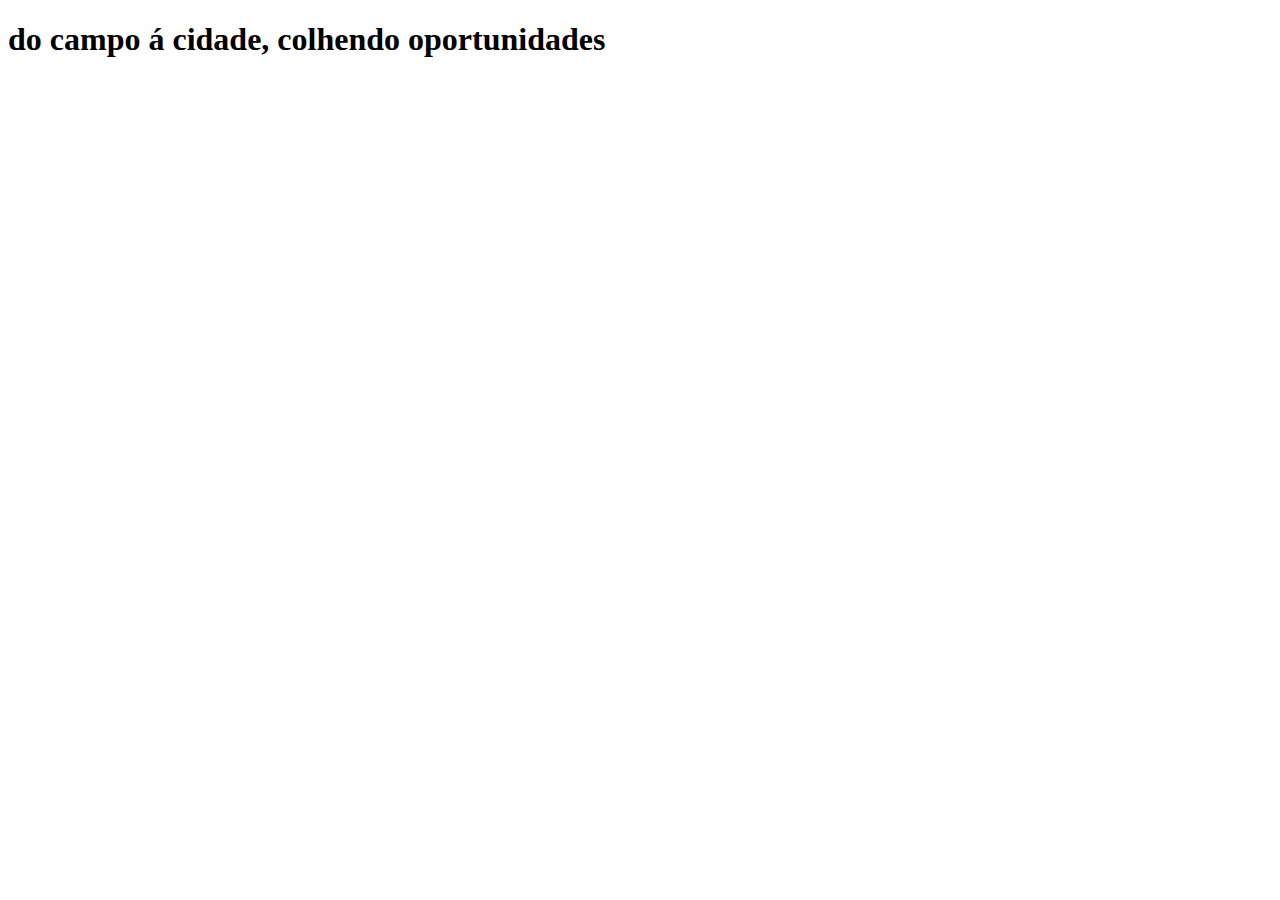
==== index.html @ 68f7b2f6 "commit" ====
<!DOCTYPE html>
<html lang="pt-br">
<head>
    <meta charset="UTF-8">
    <meta name="viewport" content="width=device-width, initial-scale=1.0">
    <title>Agrinho</title>
</head>
<body>
    <header class="cabecalho">
        <h1 class="titulo_principal">
            do campo á cidade, colhendo oportunidades
        </h1>
    </header>
    
</body>
</html>
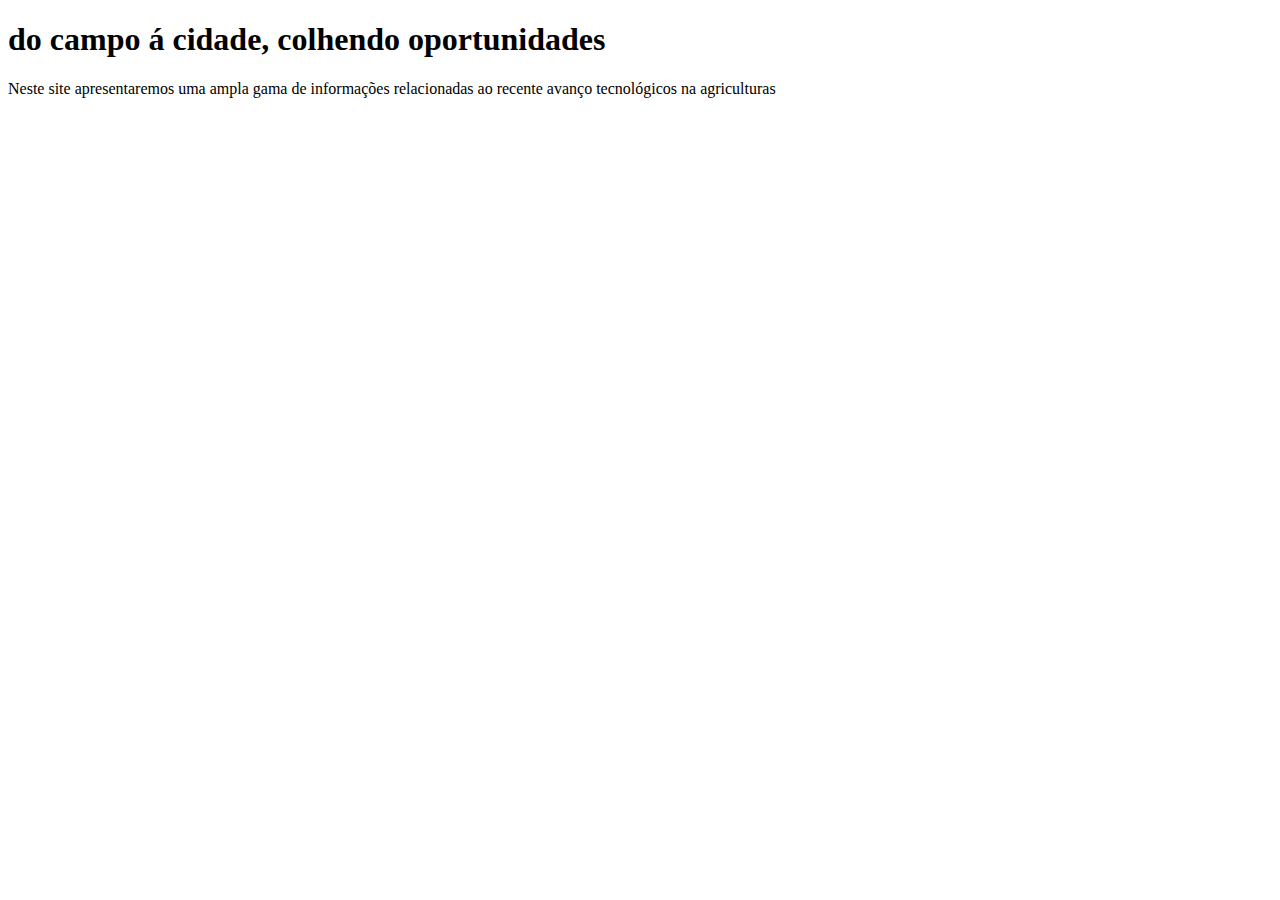
==== commit 4cb03cc9: "commit" ====
--- a/index.html
+++ b/index.html
@@ -4,12 +4,17 @@
     <meta charset="UTF-8">
     <meta name="viewport" content="width=device-width, initial-scale=1.0">
     <title>Agrinho</title>
+    <link rel="stylesheet" href="style.css">
+    <link rel="shortcut icon" href="" type="image/x-icon">
 </head>
 <body>
+
     <header class="cabecalho">
         <h1 class="titulo_principal">
             do campo á cidade, colhendo oportunidades
         </h1>
+        <p class="paragrafo_principal"> Neste site apresentaremos uma ampla gama de 
+            informações relacionadas ao recente avanço tecnológicos na agriculturas</p>
     </header>
     
 </body>
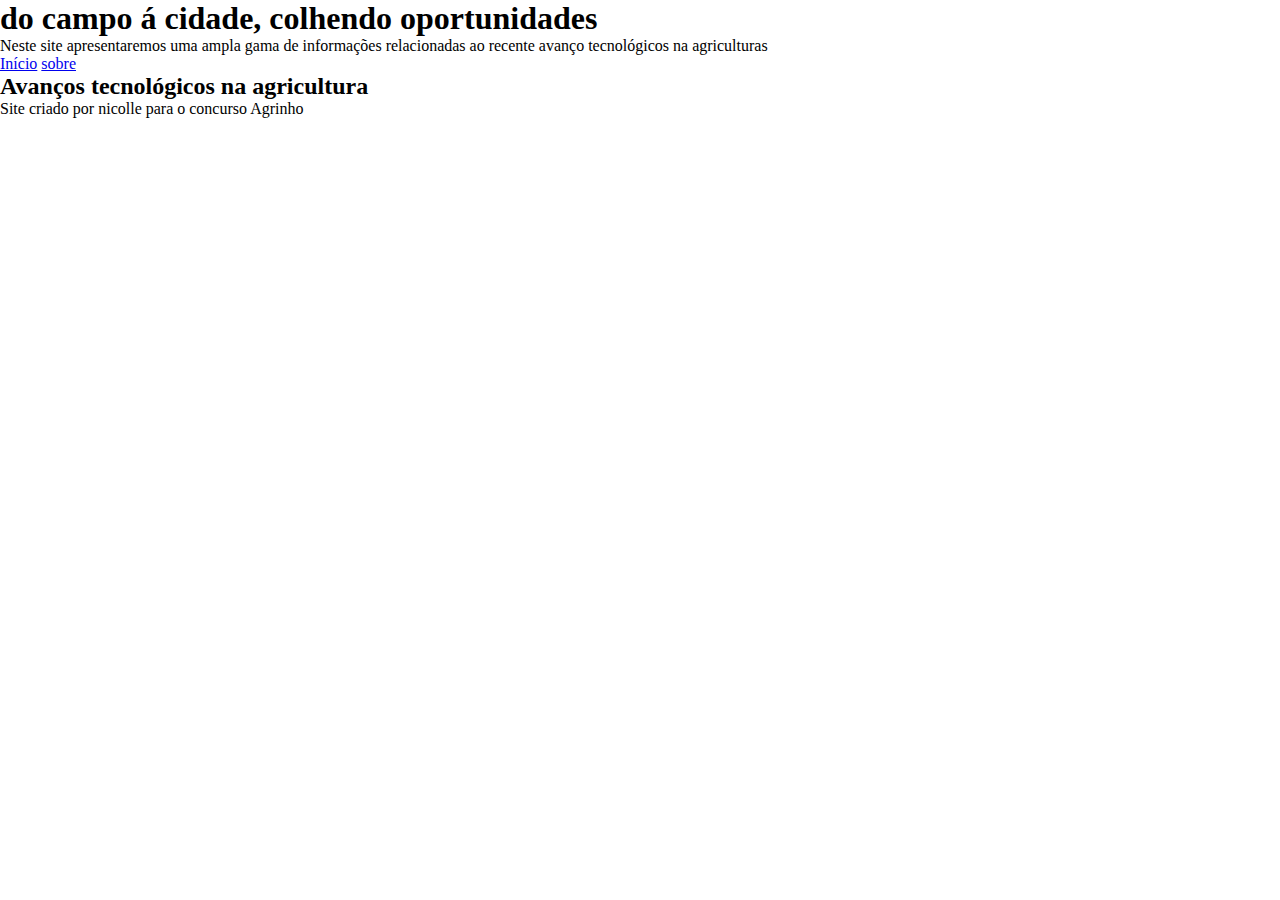
==== commit efa40157: "commit" ====
--- a/index.html
+++ b/index.html
@@ -16,6 +16,18 @@
         <p class="paragrafo_principal"> Neste site apresentaremos uma ampla gama de 
             informações relacionadas ao recente avanço tecnológicos na agriculturas</p>
     </header>
-    
+    <nav class="menu">
+        <a href="index.html"
+        class="menu_item">Início</a>
+        <a href="#" class="menu_item">sobre</a>
+    </nav>
+    <main>
+        <article>
+            <h2> Avanços tecnológicos na agricultura</h2>
+        </article>
+    </main>
+    <footer> 
+        <p> Site criado por nicolle para o concurso Agrinho</p>
+    </footer>
 </body>
 </html>--- a/style.css
+++ b/style.css
@@ -0,0 +1,15 @@
+@charset "UTF- 8";
+
+:root{
+    --cor1: #ecfadd;
+    --cor2: #bcfa5f;
+    --cor3: #56a700;
+    --cor4: #537a40;
+    --cor5: #395039;
+    --cor6: #37633e;
+}
+
+*{
+    margin: 0px;
+    padding: 0px;
+}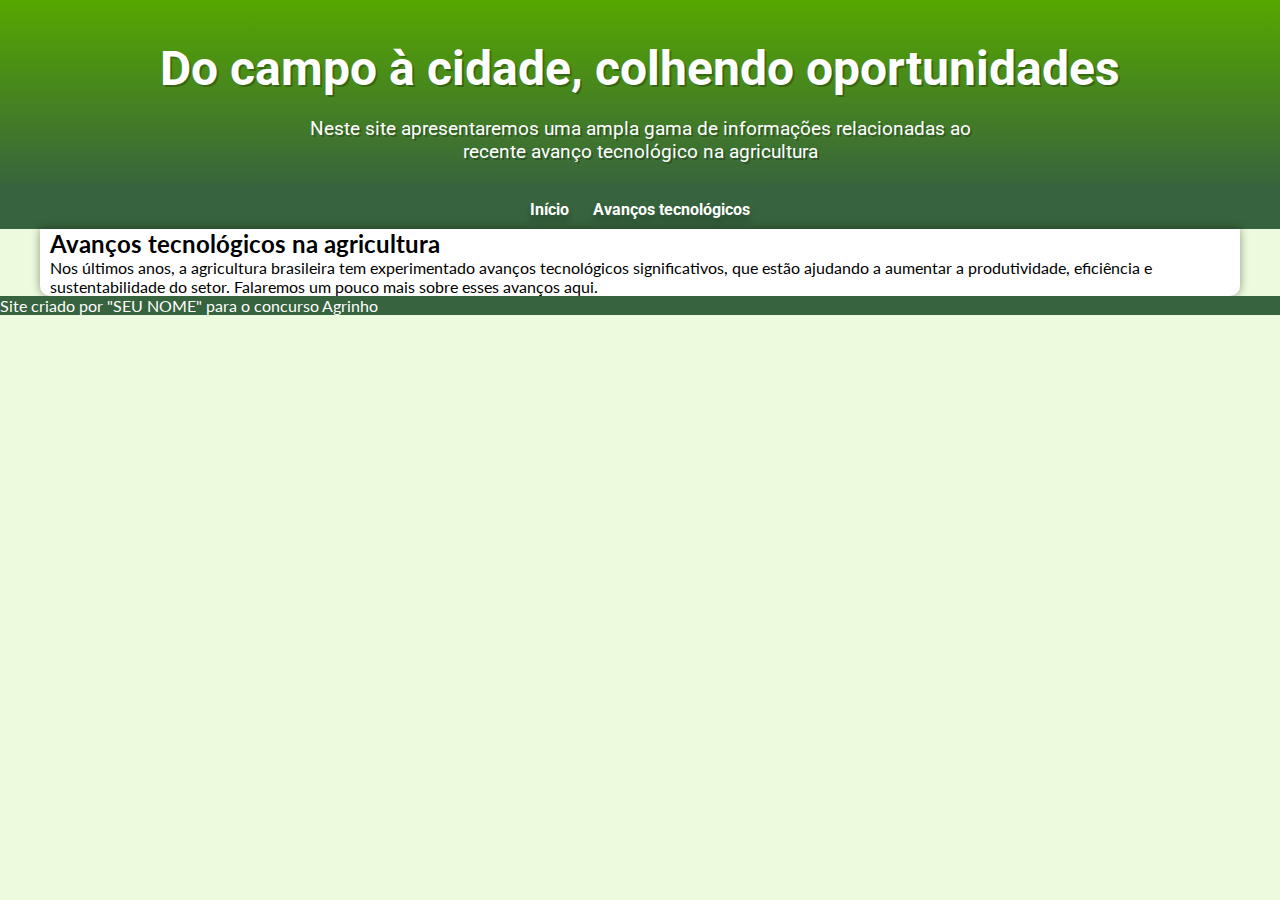
==== commit 0ce656b6: "Add files via upload" ====
--- a/index.html
+++ b/index.html
@@ -1,33 +1,35 @@
-<!DOCTYPE html>
-<html lang="pt-br">
-<head>
-    <meta charset="UTF-8">
-    <meta name="viewport" content="width=device-width, initial-scale=1.0">
-    <title>Agrinho</title>
-    <link rel="stylesheet" href="style.css">
-    <link rel="shortcut icon" href="" type="image/x-icon">
-</head>
-<body>
-
-    <header class="cabecalho">
-        <h1 class="titulo_principal">
-            do campo á cidade, colhendo oportunidades
-        </h1>
-        <p class="paragrafo_principal"> Neste site apresentaremos uma ampla gama de 
-            informações relacionadas ao recente avanço tecnológicos na agriculturas</p>
-    </header>
-    <nav class="menu">
-        <a href="index.html"
-        class="menu_item">Início</a>
-        <a href="#" class="menu_item">sobre</a>
-    </nav>
-    <main>
-        <article>
-            <h2> Avanços tecnológicos na agricultura</h2>
-        </article>
-    </main>
-    <footer> 
-        <p> Site criado por nicolle para o concurso Agrinho</p>
-    </footer>
-</body>
+<!DOCTYPE html>
+<html lang="pt-br">
+<head>
+    <meta charset="UTF-8">
+    <meta name="viewport" content="width=device-width, initial-scale=1.0">
+    <title>Agrinho</title>
+    <link rel="stylesheet" href="style.css">
+    <link rel="shortcut icon" href="cesj.png" type="image/x-icon">
+    <link rel="preconnect" href="https://fonts.googleapis.com">
+    <link rel="preconnect" href="https://fonts.gstatic.com" crossorigin>
+    <link href="https://fonts.googleapis.com/css2?family=Lato:wght@400;700&family=Roboto:wght@400;700&display=swap"
+        rel="stylesheet">
+</head>
+<body>
+    <header class="cabecalho">
+        <h1 class="titulo_principal">Do campo à cidade, colhendo oportunidades</h1>
+        <p class="paragrafo_principal">Neste site apresentaremos uma ampla gama de informações relacionadas ao recente avanço tecnológico na agricultura</p>
+    </header>
+
+    <nav class="menu">
+        <a href="index.html" class="menu_item">Início</a>
+        <a href="avancos.html" class="menu_item">Avanços tecnológicos</a>
+    </nav>
+    <main>
+        <article>
+            <h2>Avanços tecnológicos na agricultura</h2>
+            <p>Nos últimos anos, a agricultura brasileira tem experimentado avanços tecnológicos significativos, que estão ajudando a aumentar a produtividade, eficiência e sustentabilidade do setor. Falaremos um pouco mais sobre esses avanços aqui.
+            </p>
+        </article>
+    </main>
+    <footer>
+        <p>Site criado por "SEU NOME" para o concurso Agrinho</p>
+    </footer>
+</body>
 </html>--- a/style.css
+++ b/style.css
@@ -1,15 +1,96 @@
-@charset "UTF- 8";
-
-:root{
-    --cor1: #ecfadd;
-    --cor2: #bcfa5f;
-    --cor3: #56a700;
-    --cor4: #537a40;
-    --cor5: #395039;
-    --cor6: #37633e;
-}
-
-*{
-    margin: 0px;
-    padding: 0px;
-}+@charset "UTF-8";
+
+:root{
+    --cor1: #ecfadd;
+    --cor2: #BCFA5F;
+    --cor3: #56a700;
+    --cor4: #537A40;
+    --cor5: #395039;
+    --cor6: #37633e;
+    --fonte-principal: "Lato";
+    --fonte-secundaria: "Roboto";
+}
+
+*{
+    margin: 0px;
+    padding: 0px;
+}
+
+body {
+    background-color: var(--cor1);
+    font-family: var(--fonte-principal);
+  }
+  
+  main {
+    margin: auto;
+    min-width: 280px;
+    max-width: 1200px;
+    background-color: white;
+    box-shadow: 0px 0px 10px rgba(0, 0, 0, 0.4);
+    border-bottom-left-radius: 10px;
+    border-bottom-right-radius: 10px;
+  }
+  
+  article {
+    margin-left: 10px;
+    margin-right: 10px;
+  }
+  
+  .cabecalho {
+    background-image: linear-gradient(to bottom, var(--cor3), var(--cor6));
+    min-height: 150px;
+    padding-top: 40px;
+  }
+  
+  .menu {
+    font-family: var(--fonte-secundaria);
+    text-align: center;
+    background-color: var(--cor6);
+    padding: 10px;
+    text-shadow: 0px 6px 6px rgba(0, 0, 0, 0.25);
+  }
+  
+  .menu_item {
+    color: white;
+    padding: 10px;
+    text-decoration: none;
+    font-weight: bold;
+    border-radius: 5px;
+    transition-duration: 0.5s;
+  }
+  
+  .menu_item:hover {
+    background-color: var(--cor2);
+    color: var(--cor6);
+  }
+  
+  .titulo_principal {
+    font-family: var(--fonte-secundaria);
+    text-align: center;
+    color: white;
+    margin-bottom: 20px;
+    font-size: 3em;
+    text-shadow: 2px 2px 0px rgba(0, 0, 0, 0.25);
+  }
+  
+  .paragrafo_principal {
+    font-family: var(--fonte-secundaria);
+    text-align: center;
+    color: white;
+    font-size: 1.2em;
+    max-width: 700px;
+    padding-right: 10px;
+    padding-left: 10px;
+    margin: auto;
+    text-shadow: 2px 2px 0px rgba(0, 0, 0, 0.25);
+  }
+  
+  .container_imagem{
+    max-width: 800px;
+    min-width: 280px;
+  }
+  
+  footer {
+    background-color: var(--cor6);
+    color: white;
+  }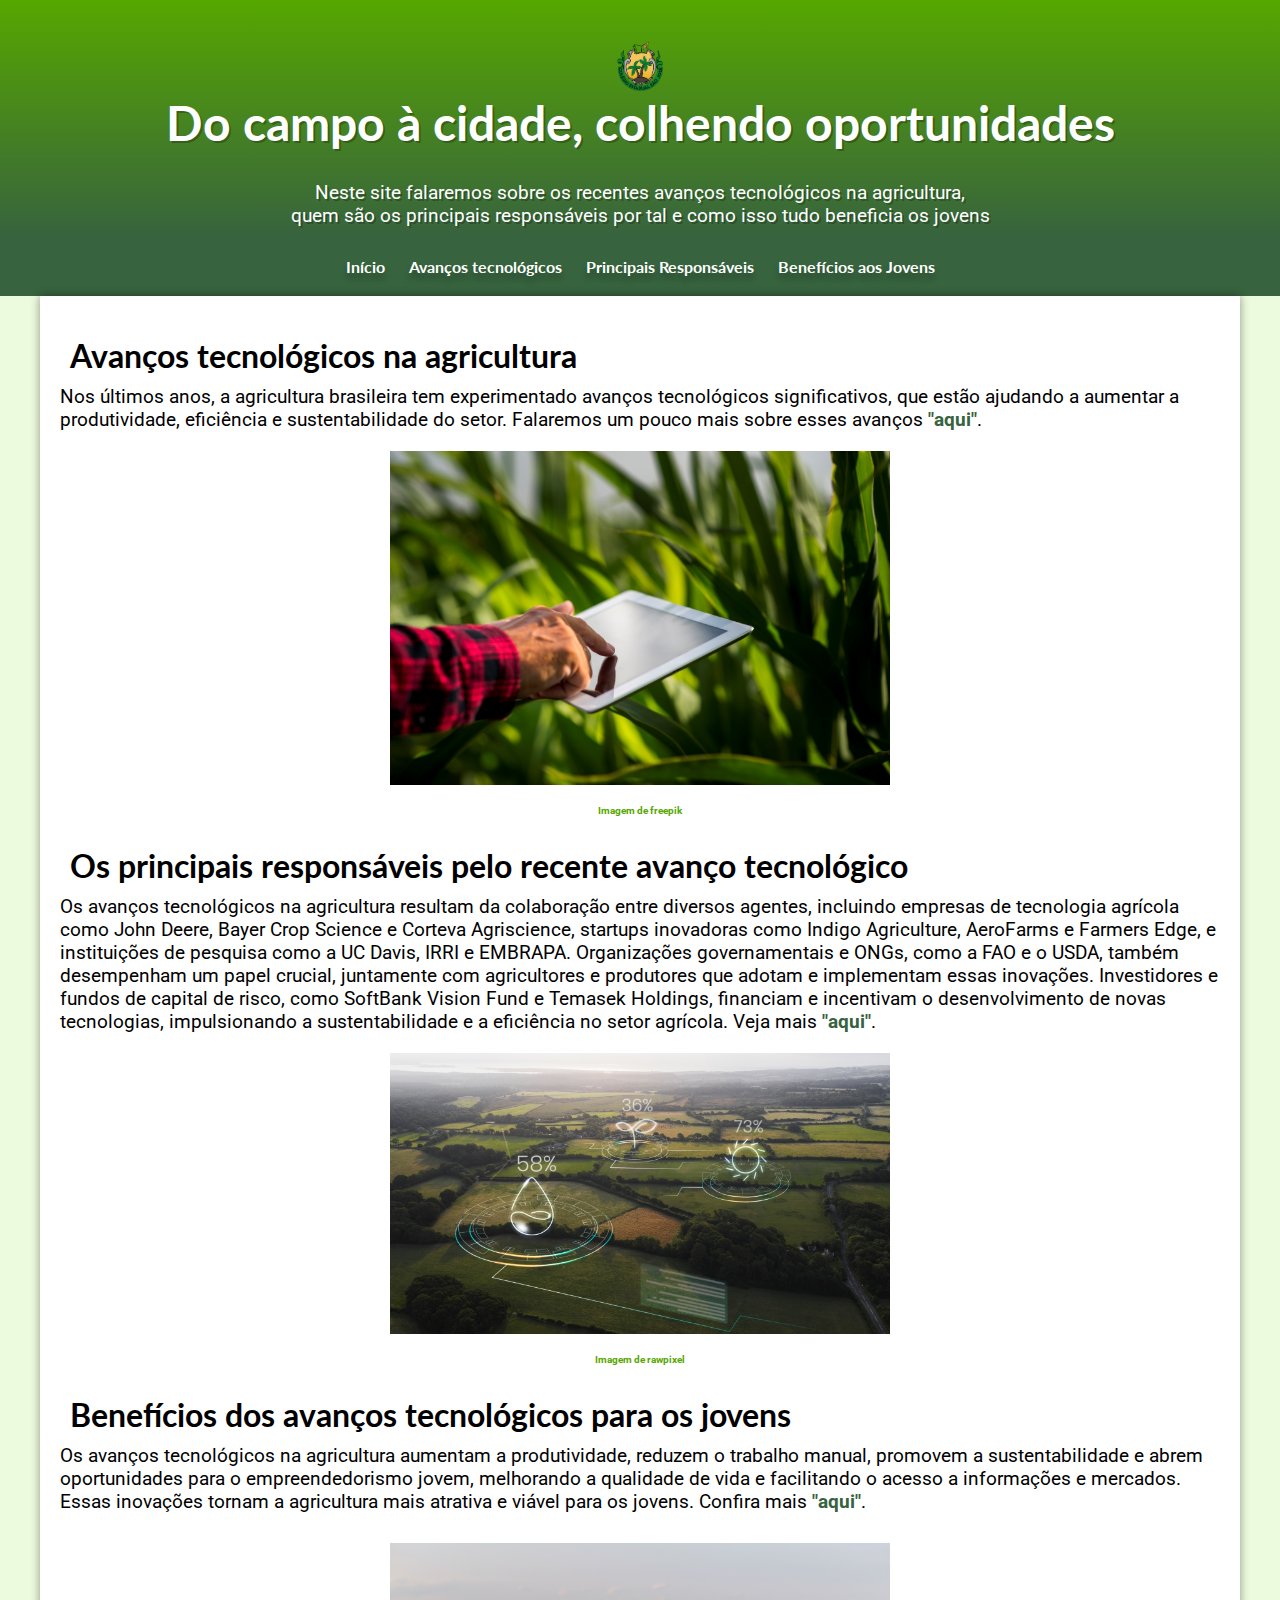
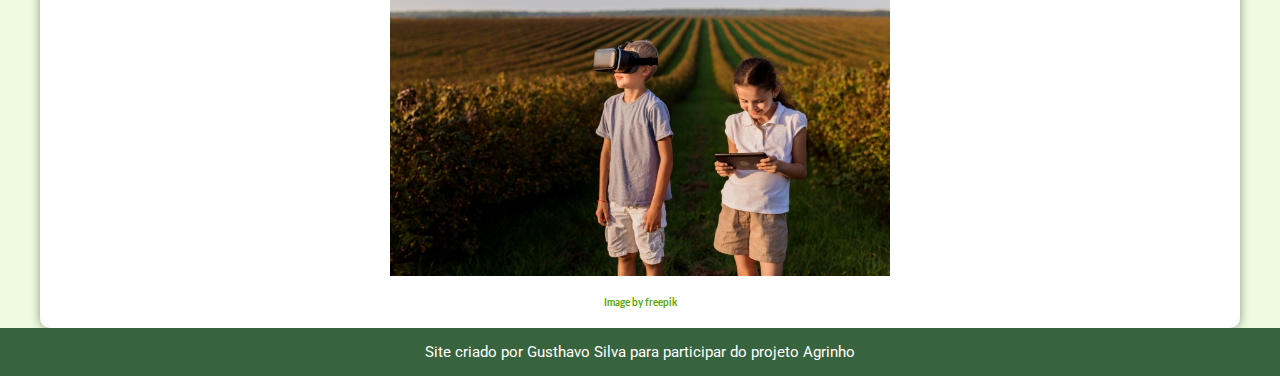
==== commit 7643fc50: "Add files via upload" ====
--- a/index.html
+++ b/index.html
@@ -1,5 +1,6 @@
 <!DOCTYPE html>
 <html lang="pt-br">
+
 <head>
     <meta charset="UTF-8">
     <meta name="viewport" content="width=device-width, initial-scale=1.0">
@@ -11,25 +12,49 @@
     <link href="https://fonts.googleapis.com/css2?family=Lato:wght@400;700&family=Roboto:wght@400;700&display=swap"
         rel="stylesheet">
 </head>
+
 <body>
     <header class="cabecalho">
+        <img class="cesj" src="cesj.png" alt="Colégio Estadual São José" >
         <h1 class="titulo_principal">Do campo à cidade, colhendo oportunidades</h1>
-        <p class="paragrafo_principal">Neste site apresentaremos uma ampla gama de informações relacionadas ao recente avanço tecnológico na agricultura</p>
+        <p class="paragrafo_principal">Neste site falaremos sobre os recentes avanços tecnológicos na agricultura, quem são os principais responsáveis por tal e como isso tudo beneficia os jovens</p>
     </header>
 
     <nav class="menu">
         <a href="index.html" class="menu_item">Início</a>
         <a href="avancos.html" class="menu_item">Avanços tecnológicos</a>
+        <a href="responsaveis.html" class="menu_item">Principais Responsáveis</a>
+        <a href="beneficios.html" class="menu_item">Benefícios aos Jovens</a>
     </nav>
     <main>
         <article>
             <h2>Avanços tecnológicos na agricultura</h2>
-            <p>Nos últimos anos, a agricultura brasileira tem experimentado avanços tecnológicos significativos, que estão ajudando a aumentar a produtividade, eficiência e sustentabilidade do setor. Falaremos um pouco mais sobre esses avanços aqui.
+            <p>Nos últimos anos, a agricultura brasileira tem experimentado avanços tecnológicos significativos, que
+                estão ajudando a aumentar a produtividade, eficiência e sustentabilidade do setor. Falaremos um pouco
+                mais sobre esses avanços <a href="avancos.html" class="links">"aqui"</a>.
+                <img class="container_imagens" src="avancos.jpg" alt="Homem segurando um tablet em um campo" >
+                <a href="https://br.freepik.com/fotos-gratis/close-up-homem-usando-um-tablet-em-um-campo_5132525.htm#fromView=search&page=1&position=0&uuid=0df9e376-fe92-4c0c-a2f4-f97eae287d04" class="links_out">Imagem de freepik</a>
             </p>
+            <h2>Os principais responsáveis pelo recente avanço tecnológico</h2>
+            <p>Os avanços tecnológicos na agricultura resultam da colaboração entre diversos agentes, incluindo empresas
+                de tecnologia agrícola como John Deere, Bayer Crop Science e Corteva Agriscience, startups inovadoras
+                como Indigo Agriculture, AeroFarms e Farmers Edge, e instituições de pesquisa como a UC Davis, IRRI e
+                EMBRAPA. Organizações governamentais e ONGs, como a FAO e o USDA, também desempenham um papel crucial,
+                juntamente com agricultores e produtores que adotam e implementam essas inovações. Investidores e fundos
+                de capital de risco, como SoftBank Vision Fund e Temasek Holdings, financiam e incentivam o
+                desenvolvimento de novas tecnologias, impulsionando a sustentabilidade e a eficiência no setor agrícola. Veja mais <a href="responsaveis.html" class="links">"aqui"</a>.
+                <img class="container_imagens" src="responsaveis.jpg" alt="agricultura inteligente">
+                <a href="https://br.freepik.com/fotos-gratis/agricultura-inteligente-com-iot-agricola_17121960.htm#fromView=search&page=1&position=2&uuid=1d6048a3-9b40-4e0d-ba48-11a8b179a397" class="links_out">Imagem de rawpixel</a>
+            </p>
+            <h2>Benefícios dos avanços tecnológicos para os jovens</h2>
+                <p>Os avanços tecnológicos na agricultura aumentam a produtividade, reduzem o trabalho manual, promovem a sustentabilidade e abrem oportunidades para o empreendedorismo jovem, melhorando a qualidade de vida e facilitando o acesso a informações e mercados. Essas inovações tornam a agricultura mais atrativa e viável para os jovens. Confira mais <a href="beneficios.html" class="links">"aqui"</a>.</p>
+                <img class="container_imagens" src="jovens.jpg" alt="Crianças pequenas usando novas tecnologias">
+                <a href="https://www.freepik.com/free-photo/little-children-using-new-technologies_3464912.htm#fromView=search&page=2&position=3&uuid=0974492d-b4ec-47b3-bb10-9ff711ce868d" class="links_out">Image by freepik</a>
         </article>
     </main>
     <footer>
-        <p>Site criado por "SEU NOME" para o concurso Agrinho</p>
+        <p>Site criado por Gusthavo Silva para participar do projeto Agrinho</p>
     </footer>
 </body>
+
 </html>--- a/style.css
+++ b/style.css
@@ -29,17 +29,50 @@
     box-shadow: 0px 0px 10px rgba(0, 0, 0, 0.4);
     border-bottom-left-radius: 10px;
     border-bottom-right-radius: 10px;
+    padding-top: 20px;
+    padding-bottom: 20px;
   }
   
   article {
     margin-left: 10px;
     margin-right: 10px;
   }
+
+  h2 {
+      text-align: left;
+      font-size: 2em;
+      padding-top: 20px;
+      padding-left: 20px;
+      font-family: var(--fonte-principal);
+  }
+
+  h3 {
+    text-align: left;
+    font-size: 1.5em;
+      padding-top: 15px;
+      padding-left: 20px;
+      font-family: var(--fonte-principal);
+  }
   
+  p {
+    font-size: 1.2em;
+    padding: 10px;
+    font-family: var(--fonte-secundaria);
+    
+  }
+
   .cabecalho {
     background-image: linear-gradient(to bottom, var(--cor3), var(--cor6));
     min-height: 150px;
     padding-top: 40px;
+  }
+
+  .cesj{
+    display: block;
+    margin: 0 auto;
+    padding: 2px;
+    max-width: 50px;
+    min-width: 30px;
   }
   
   .menu {
@@ -51,9 +84,11 @@
   }
   
   .menu_item {
+    display: inline-block;
     color: white;
     padding: 10px;
     text-decoration: none;
+    font-family: var(--fonte-principal);
     font-weight: bold;
     border-radius: 5px;
     transition-duration: 0.5s;
@@ -65,7 +100,7 @@
   }
   
   .titulo_principal {
-    font-family: var(--fonte-secundaria);
+    font-family: var(--fonte-principal);
     text-align: center;
     color: white;
     margin-bottom: 20px;
@@ -85,12 +120,58 @@
     text-shadow: 2px 2px 0px rgba(0, 0, 0, 0.25);
   }
   
-  .container_imagem{
-    max-width: 800px;
+  .inicio_artigo{
+    text-align: center;
+  }
+
+  .container_imagens{
+    width: 100%;
+    max-width: 500px;
     min-width: 280px;
+    display: block;
+    margin: auto;
+    padding-top: 20px;
+    padding-bottom: 20px;
+  }
+
+  .links_out{
+    padding: 0px;
+    display: block;
+    margin: auto;
+    text-align: center;
+    font-weight: bold;
+    font-size: 10px;
+    text-decoration: none;
+    color: var(--cor3);
+  }
+
+  .links{
+    color: var(--cor6);
+    font-weight: bold;
+    text-decoration: none;
+  }
+
+  .links a:hover {
+    text-decoration: underline;
+    color: var(--cor2);
   }
   
   footer {
     background-color: var(--cor6);
     color: white;
+    text-align: center;
+    font-size: 0.8em;
+    padding: 5px;
+  }
+
+  footer a {
+    color: white;
+    font-weight: bold;
+    text-decoration: none;
+  }
+
+  footer a:hover {
+    text-decoration: underline;
+    color: var(--cor2);
+
   }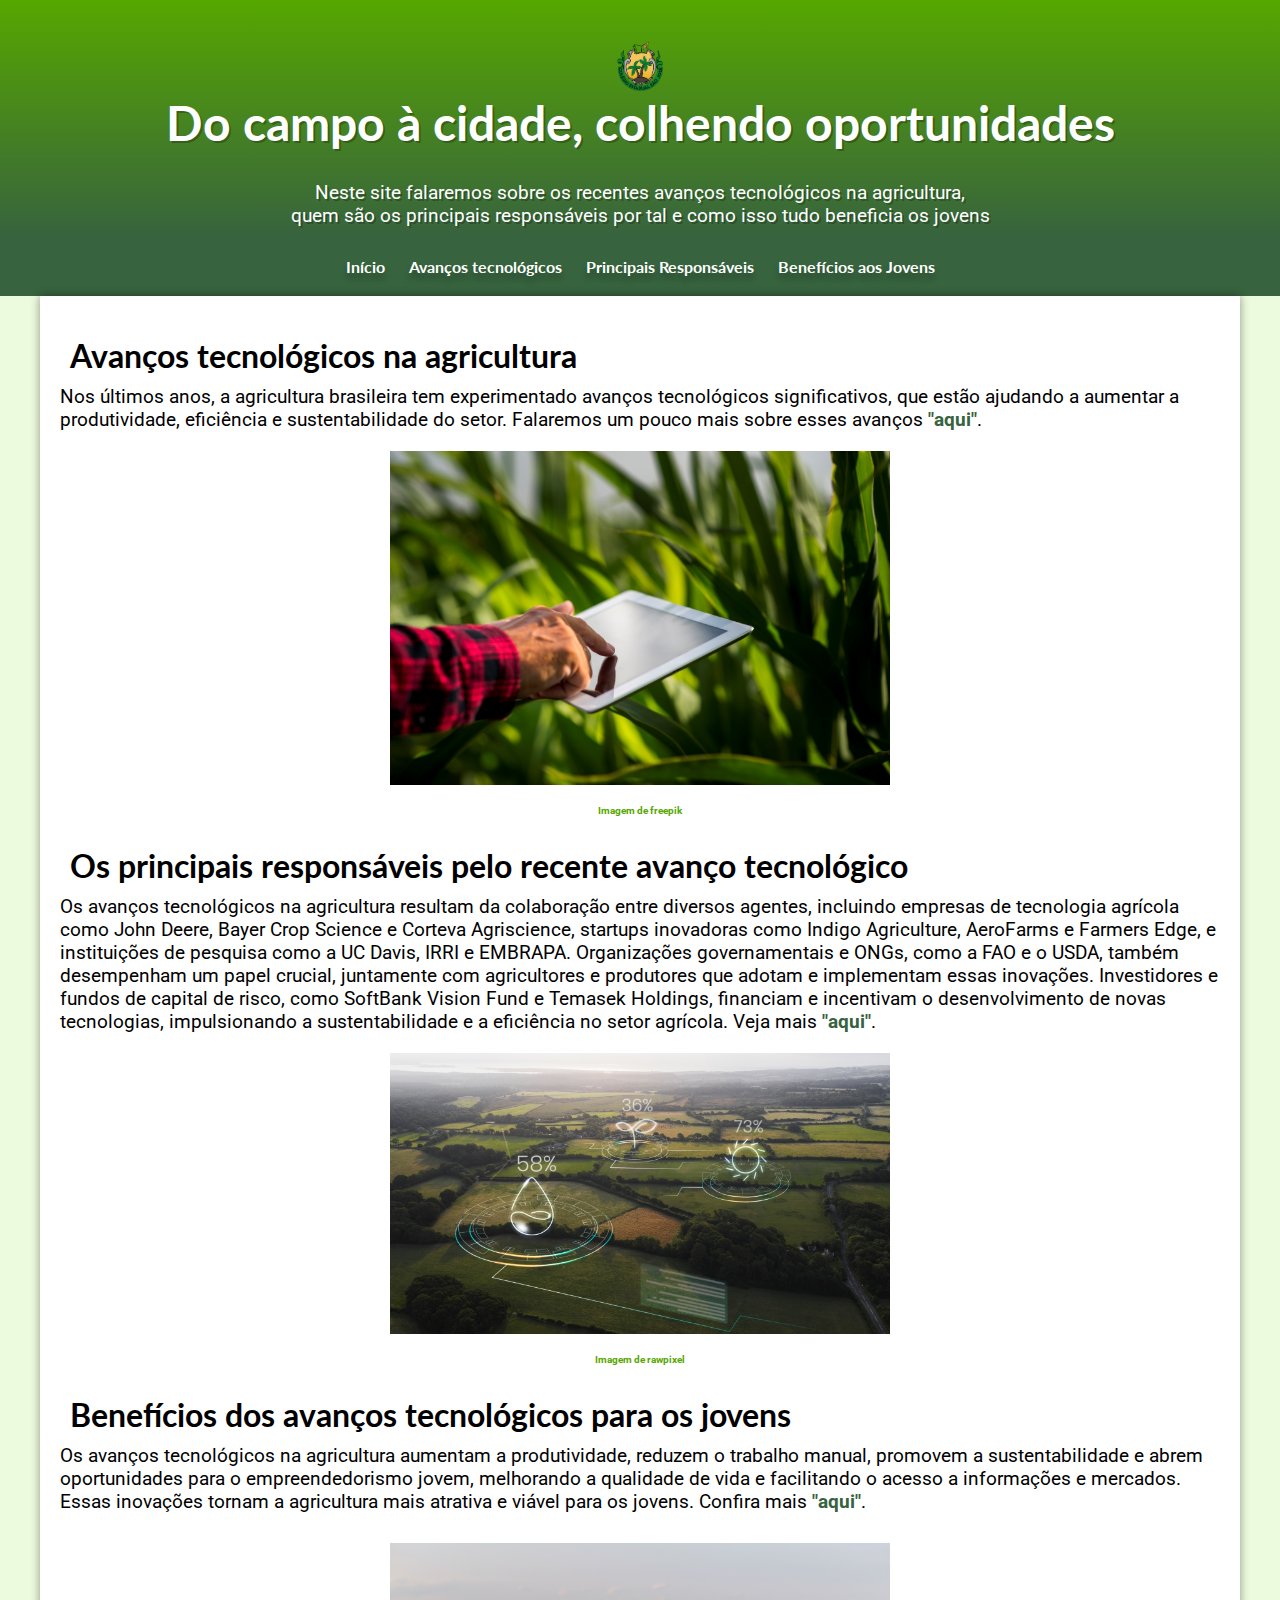
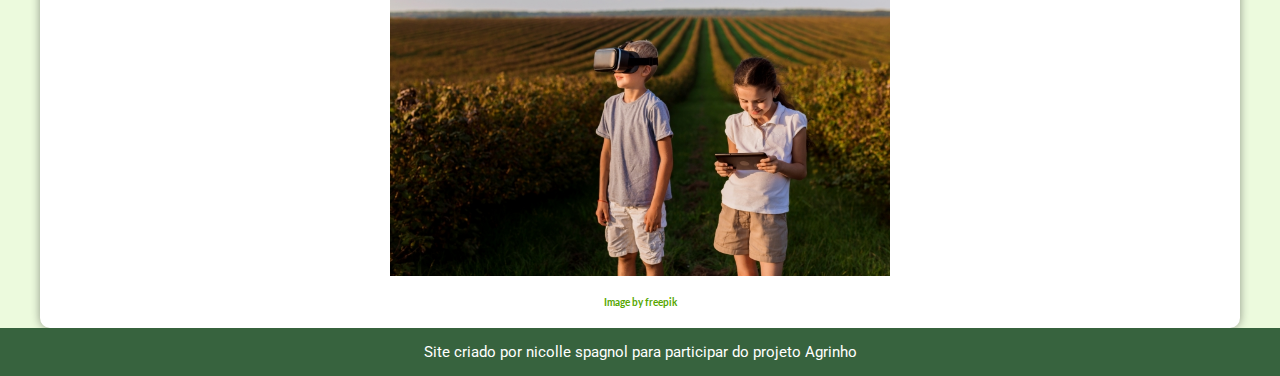
==== commit 502010cc: "commit" ====
--- a/index.html
+++ b/index.html
@@ -53,8 +53,8 @@
         </article>
     </main>
     <footer>
-        <p>Site criado por Gusthavo Silva para participar do projeto Agrinho</p>
+        <p>Site criado por nicolle spagnol para participar do projeto Agrinho</p>
     </footer>
 </body>
 
-</html>+</html>
